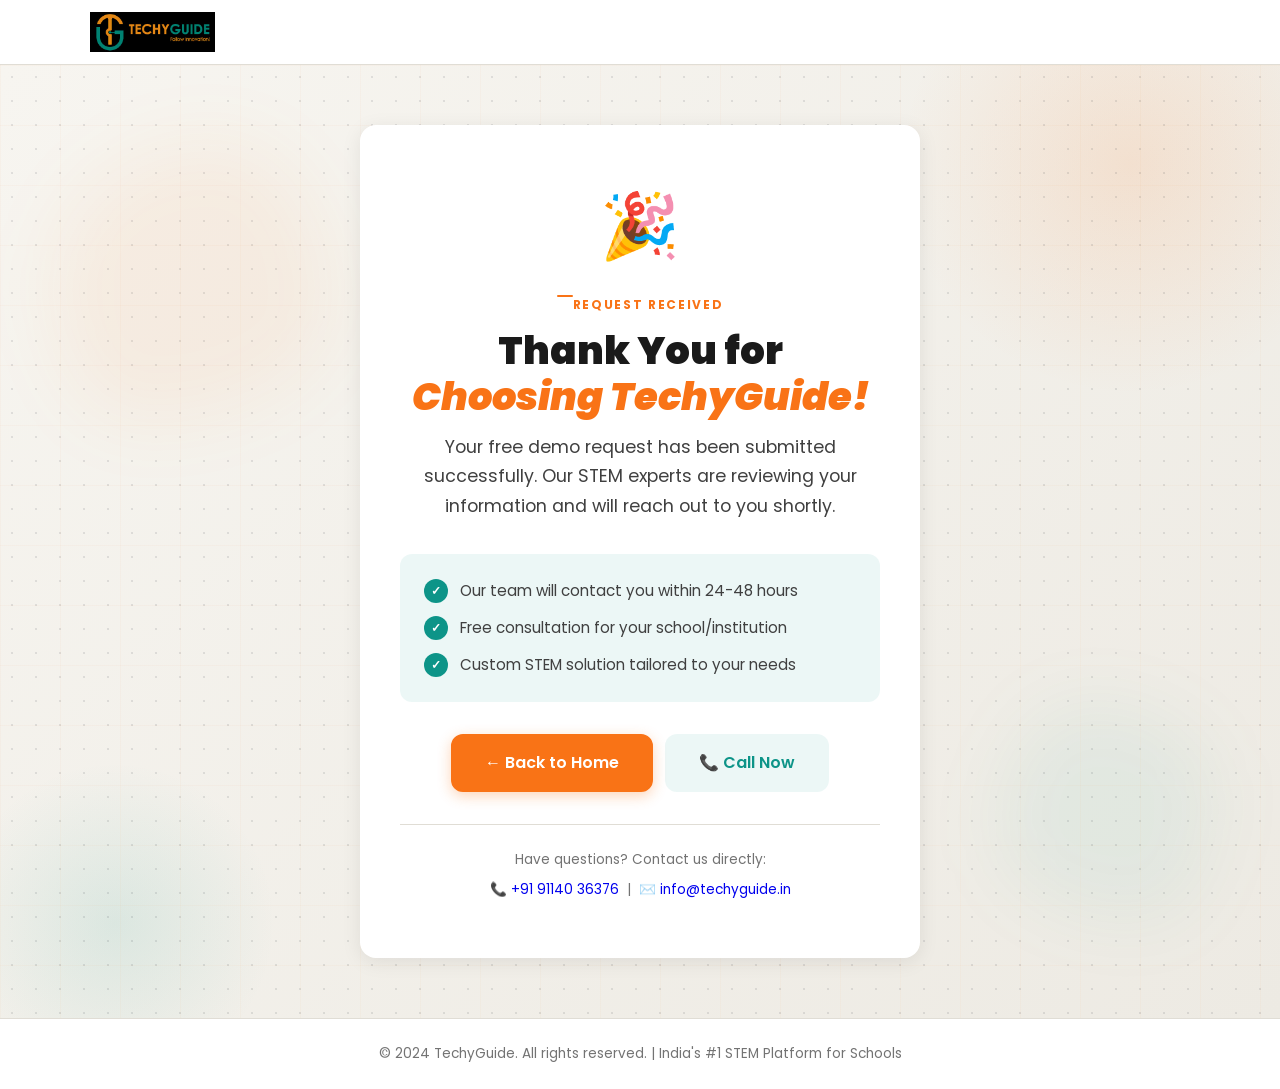
==== thankyou.html @ 362c81c4 "Add files via upload" ====
<!DOCTYPE html>
<html lang="en">
<head>
  <meta charset="UTF-8"/>
  <meta name="viewport" content="width=device-width, initial-scale=1.0"/>
  <meta name="description" content="Thank you for your interest in TechyGuide - India's #1 STEM Platform for Schools"/>
  <title>Thank You - TechyGuide</title>
  <link rel="preconnect" href="https://fonts.googleapis.com"/>
  <link rel="preconnect" href="https://fonts.gstatic.com" crossorigin/>
  <link href="https://fonts.googleapis.com/css2?family=Poppins:wght@300;400;500;600;700;800;900&display=swap" rel="stylesheet"/>
  <style>
    /* ═══════════════════════════════════════════════════════
       CSS VARIABLES & RESET
    ═══════════════════════════════════════════════════════ */
    :root {
      --fb: 'Poppins', -apple-system, BlinkMacSystemFont, sans-serif;
      --fd: 'Poppins', sans-serif;
      --orange: #F97316;
      --orange-d: #EA6C0B;
      --orange-bg: rgba(249,115,22,0.08);
      --teal: #0D9488;
      --teal-d: #0F766E;
      --teal-bg: rgba(13,148,136,0.08);
      --ink: #1a1a1a;
      --ink-2: #404040;
      --ink-3: #737373;
      --white: #FFFFFF;
      --bg: #F7F5F0;
      --bg-2: #EDEAE3;
      --border: #E0DDD5;
      --r-sm: 8px;
      --r-md: 12px;
      --r-lg: 16px;
      --sh: 0 4px 20px rgba(0,0,0,0.08);
      --t: 0.3s;
      --ease: cubic-bezier(0.4, 0, 0.2, 1);
    }

    * { margin: 0; padding: 0; box-sizing: border-box; }
    html { scroll-behavior: smooth; }
    body { font-family: var(--fb); background: var(--bg); color: var(--ink); line-height: 1.65; min-height: 100vh; display: flex; flex-direction: column; }
    img { max-width: 100%; display: block; }
    a { text-decoration: none; }

    /* ═══════════════════════════════════════════════════════
       LAYOUT
    ═══════════════════════════════════════════════════════ */
    .container {
      max-width: 1140px;
      margin: 0 auto;
      padding: 0 20px;
    }

    /* ═══════════════════════════════════════════════════════
       TYPOGRAPHY
    ═══════════════════════════════════════════════════════ */
    .section-label {
      font-family: var(--fb);
      font-size: .75rem;
      font-weight: 700;
      letter-spacing: .14em;
      text-transform: uppercase;
      color: var(--orange);
      margin-bottom: 14px;
    }
    .section-label::before {
      content: '';
      width: 16px;
      height: 2px;
      background: var(--orange);
      border-radius: 2px;
      display: block;
      margin-bottom: 8px;
    }

    /* ═══════════════════════════════════════════════════════
       BUTTONS
    ═══════════════════════════════════════════════════════ */
    .btn {
      display: inline-flex;
      align-items: center;
      justify-content: center;
      gap: 6px;
      font-family: var(--fb);
      font-size: .9rem;
      font-weight: 600;
      padding: 10px 20px;
      border-radius: var(--r-md);
      border: 2px solid transparent;
      cursor: pointer;
      transition: all var(--t) var(--ease);
      text-decoration: none;
    }
    .btn-primary {
      background: var(--orange);
      color: var(--white);
      border-color: var(--orange);
      box-shadow: 0 4px 14px rgba(249,115,22,.3);
    }
    .btn-primary:hover, .btn-primary:focus {
      background: var(--orange-d);
      border-color: var(--orange-d);
      transform: translateY(-2px);
      box-shadow: 0 6px 20px rgba(249,115,22,.4);
    }
    .btn-lg {
      padding: 14px 32px;
      font-size: 1rem;
    }

    /* ═══════════════════════════════════════════════════════
       NAVBAR
    ═══════════════════════════════════════════════════════ */
    .navbar {
      background: var(--white);
      position: sticky;
      top: 0;
      z-index: 100;
      border-bottom: 1px solid var(--border);
    }
    .nav-wrap {
      max-width: 1140px;
      margin: 0 auto;
      padding: 12px 20px;
      display: flex;
      align-items: center;
      justify-content: space-between;
    }
    .nav-logo img {
      height: 40px;
      width: auto;
    }

    /* ═══════════════════════════════════════════════════════
       MAIN CONTENT
    ═══════════════════════════════════════════════════════ */
    .thankyou-section {
      flex: 1;
      display: flex;
      align-items: center;
      justify-content: center;
      padding: 60px 20px;
      background: linear-gradient(135deg, var(--bg) 0%, var(--bg-2) 100%);
      position: relative;
      overflow: hidden;
    }

    /* ═══════════════════════════════════════════════════════
       ANIMATED BACKGROUND
    ═══════════════════════════════════════════════════════ */
    .thankyou-bg {
      position: absolute;
      inset: 0;
      pointer-events: none;
      z-index: 0;
    }

    /* Glowing orbs */
    .tbg-circle { position: absolute; border-radius: 50%; }
    .tbg-1 {
      width: 500px; height: 500px; top: -150px; right: -100px;
      background: radial-gradient(circle, rgba(249,115,22,.12) 0%, transparent 65%);
      animation: tbg-pulse 8s ease-in-out infinite;
    }
    .tbg-2 {
      width: 350px; height: 350px; bottom: -80px; left: -60px;
      background: radial-gradient(circle, rgba(13,148,136,.1) 0%, transparent 65%);
      animation: tbg-pulse 10s ease-in-out infinite reverse;
    }
    .tbg-3 {
      width: 200px; height: 200px; top: 40%; left: 35%;
      background: radial-gradient(circle, rgba(124,58,237,.06) 0%, transparent 65%);
      animation: tbg-drift 14s ease-in-out infinite;
    }
    @keyframes tbg-pulse {
      0%,100% { transform: scale(1); opacity: 1; }
      50% { transform: scale(1.15); opacity: .7; }
    }
    @keyframes tbg-drift {
      0%,100% { transform: translate(0, 0); }
      33% { transform: translate(30px, -20px); }
      66% { transform: translate(-20px, 15px); }
    }

    /* Dot grid */
    .tbg-dots {
      position: absolute; inset: 0;
      background-image: radial-gradient(circle, rgba(17,24,39,.1) 1px, transparent 1px);
      background-size: 24px 24px;
      animation: tbg-dots-shift 20s linear infinite;
    }
    @keyframes tbg-dots-shift {
      from { background-position: 0 0; }
      to { background-position: 48px 48px; }
    }

    /* Grid lines */
    .tbg-grid {
      position: absolute; inset: 0;
      background-image:
        linear-gradient(rgba(249,115,22,.03) 1px, transparent 1px),
        linear-gradient(90deg, rgba(249,115,22,.03) 1px, transparent 1px);
      background-size: 60px 60px;
      animation: tbg-grid-scroll 18s linear infinite;
    }
    @keyframes tbg-grid-scroll {
      from { background-position: 0 0; }
      to { background-position: 60px 60px; }
    }

    /* Particles */
    .tbg-particle {
      position: absolute; border-radius: 50%; pointer-events: none;
      animation: tbg-particle-rise linear infinite;
    }
    .tbp-1 { width: 5px; height: 5px; background: rgba(249,115,22,.5); left: 10%; bottom: -10px; animation-duration: 10s; animation-delay: 0s; }
    .tbp-2 { width: 3px; height: 3px; background: rgba(13,148,136,.5); left: 25%; bottom: -10px; animation-duration: 12s; animation-delay: 2s; }
    .tbp-3 { width: 6px; height: 6px; background: rgba(249,115,22,.35); left: 45%; bottom: -10px; animation-duration: 9s; animation-delay: 1s; }
    .tbp-4 { width: 4px; height: 4px; background: rgba(124,58,237,.4); left: 65%; bottom: -10px; animation-duration: 11s; animation-delay: 3s; }
    .tbp-5 { width: 5px; height: 5px; background: rgba(13,148,136,.45); left: 80%; bottom: -10px; animation-duration: 13s; animation-delay: 1.5s; }
    .tbp-6 { width: 3px; height: 3px; background: rgba(249,115,22,.5); left: 92%; bottom: -10px; animation-duration: 8s; animation-delay: 4s; }
    @keyframes tbg-particle-rise {
      0% { transform: translateY(0) scale(1); opacity: 0; }
      10% { opacity: 1; }
      90% { opacity: .5; }
      100% { transform: translateY(-120vh) scale(.3); opacity: 0; }
    }

    /* Morphing blobs */
    .tbg-morph { position: absolute; pointer-events: none; filter: blur(35px); }
    .tbg-morph-1 {
      width: 280px; height: 280px; top: 8%; left: 4%;
      background: rgba(249,115,22,.06);
      border-radius: 60% 40% 70% 30% / 50% 60% 40% 50%;
      animation: tbg-morph-shape 12s ease-in-out infinite, tbg-morph-move1 16s ease-in-out infinite;
    }
    .tbg-morph-2 {
      width: 220px; height: 220px; bottom: 10%; right: 5%;
      background: rgba(13,148,136,.05);
      border-radius: 40% 60% 30% 70% / 60% 40% 60% 40%;
      animation: tbg-morph-shape 10s ease-in-out infinite reverse, tbg-morph-move2 18s ease-in-out infinite;
    }
    @keyframes tbg-morph-shape {
      0%,100% { border-radius: 60% 40% 70% 30% / 50% 60% 40% 50%; }
      25% { border-radius: 30% 70% 40% 60% / 40% 50% 60% 50%; }
      50% { border-radius: 50% 50% 30% 70% / 70% 30% 50% 50%; }
      75% { border-radius: 70% 30% 60% 40% / 30% 70% 40% 60%; }
    }
    @keyframes tbg-morph-move1 {
      0%,100% { transform: translate(0, 0); }
      50% { transform: translate(40px, -30px); }
    }
    @keyframes tbg-morph-move2 {
      0%,100% { transform: translate(0, 0); }
      50% { transform: translate(-35px, 20px); }
    }

    .thankyou-card {
      background: var(--white);
      border-radius: var(--r-lg);
      padding: 48px 40px;
      max-width: 560px;
      width: 100%;
      text-align: center;
      box-shadow: var(--sh);
      position: relative;
      z-index: 1;
      animation: cardFloat 0.8s var(--ease) forwards;
      opacity: 0;
      transform: translateY(20px);
    }

    @keyframes cardFloat {
      to {
        opacity: 1;
        transform: translateY(0);
      }
    }

    .thankyou-icon {
      font-size: 4rem;
      margin-bottom: 16px;
      animation: iconPop 0.6s var(--ease) 0.3s forwards;
      opacity: 0;
      transform: scale(0.5);
    }

    @keyframes iconPop {
      to {
        opacity: 1;
        transform: scale(1);
      }
    }

    .thankyou-title {
      font-family: var(--fd);
      font-size: clamp(1.8rem, 5vw, 2.4rem);
      font-weight: 900;
      color: var(--ink);
      margin-bottom: 12px;
      line-height: 1.2;
    }
    .thankyou-title em {
      font-style: italic;
      color: var(--orange);
    }

    .thankyou-subtitle {
      font-size: 1.1rem;
      color: var(--ink-2);
      margin-bottom: 32px;
      line-height: 1.7;
    }

    .success-features {
      display: flex;
      flex-direction: column;
      gap: 12px;
      margin-bottom: 32px;
      text-align: left;
      padding: 24px;
      background: var(--teal-bg);
      border-radius: var(--r-md);
    }
    .sf-item {
      display: flex;
      align-items: center;
      gap: 12px;
      font-size: 0.95rem;
      color: var(--ink-2);
    }
    .sf-icon {
      width: 24px;
      height: 24px;
      background: var(--teal);
      color: var(--white);
      border-radius: 50%;
      display: flex;
      align-items: center;
      justify-content: center;
      font-size: 0.75rem;
      font-weight: 800;
      flex-shrink: 0;
    }

    .thankyou-actions {
      display: flex;
      flex-wrap: wrap;
      gap: 12px;
      justify-content: center;
    }

    .what-happens {
      margin-top: 32px;
      padding-top: 24px;
      border-top: 1px solid var(--border);
    }
    .what-happens p {
      font-size: 0.85rem;
      color: var(--ink-3);
      margin-bottom: 8px;
    }

    /* ═══════════════════════════════════════════════════════
       FOOTER
    ═══════════════════════════════════════════════════════ */
    .footer {
      background: var(--white);
      border-top: 1px solid var(--border);
      padding: 24px 20px;
      text-align: center;
    }
    .footer p {
      font-size: 0.85rem;
      color: var(--ink-3);
    }
    .footer a {
      color: var(--teal);
      font-weight: 600;
    }
    .footer a:hover {
      color: var(--teal-d);
      text-decoration: underline;
    }

    /* ═══════════════════════════════════════════════════════
       RESPONSIVE
    ═══════════════════════════════════════════════════════ */
    @media (max-width: 600px) {
      .thankyou-card {
        padding: 32px 24px;
      }
      .thankyou-actions {
        flex-direction: column;
      }
      .thankyou-actions .btn {
        width: 100%;
      }
    }
  </style>
</head>
<body>

  <!-- Navbar -->
  <header class="navbar">
    <div class="nav-wrap">
      <a href="index.html" class="nav-logo">
        <img src="assets/Logo_TG_Tagline 2.png" alt="TechyGuide Logo">
      </a>
    </div>
  </header>

  <!-- Thank You Section -->
  <section class="thankyou-section">
    <div class="thankyou-bg">
      <div class="tbg-circle tbg-1"></div>
      <div class="tbg-circle tbg-2"></div>
      <div class="tbg-circle tbg-3"></div>
      <div class="tbg-dots"></div>
      <div class="tbg-grid"></div>
      <div class="tbg-particle tbp-1"></div>
      <div class="tbg-particle tbp-2"></div>
      <div class="tbg-particle tbp-3"></div>
      <div class="tbg-particle tbp-4"></div>
      <div class="tbg-particle tbp-5"></div>
      <div class="tbg-particle tbp-6"></div>
      <div class="tbg-morph tbg-morph-1"></div>
      <div class="tbg-morph tbg-morph-2"></div>
    </div>
    <div class="container">
      <div class="thankyou-card">
        <div class="thankyou-icon">🎉</div>
        
        <div class="section-label" style="justify-content: center; display: flex;">Request Received</div>
        
        <h1 class="thankyou-title">Thank You for<br/><em>Choosing TechyGuide!</em></h1>
        
        <p class="thankyou-subtitle">
          Your free demo request has been submitted successfully. Our STEM experts are reviewing your information and will reach out to you shortly.
        </p>

        <div class="success-features">
          <div class="sf-item">
            <span class="sf-icon">✓</span>
            <span>Our team will contact you within 24-48 hours</span>
          </div>
          <div class="sf-item">
            <span class="sf-icon">✓</span>
            <span>Free consultation for your school/institution</span>
          </div>
          <div class="sf-item">
            <span class="sf-icon">✓</span>
            <span>Custom STEM solution tailored to your needs</span>
          </div>
        </div>

        <div class="thankyou-actions">
          <a href="index.html" class="btn btn-primary btn-lg">← Back to Home</a>
          <a href="tel:+919114036376" class="btn btn-lg" style="background: var(--teal-bg); color: var(--teal);">📞 Call Now</a>
        </div>

        <div class="what-happens">
          <p>Have questions? Contact us directly:</p>
          <p>
            📞 <a href="tel:+919114036376">+91 91140 36376</a> &nbsp;|&nbsp; 
            ✉️ <a href="mailto:info@techyguide.in">info@techyguide.in</a>
          </p>
        </div>
      </div>
    </div>
  </section>

  <!-- Footer -->
  <footer class="footer">
    <div class="container">
      <p>© 2024 TechyGuide. All rights reserved. | India's #1 STEM Platform for Schools</p>
    </div>
  </footer>

</body>
</html>
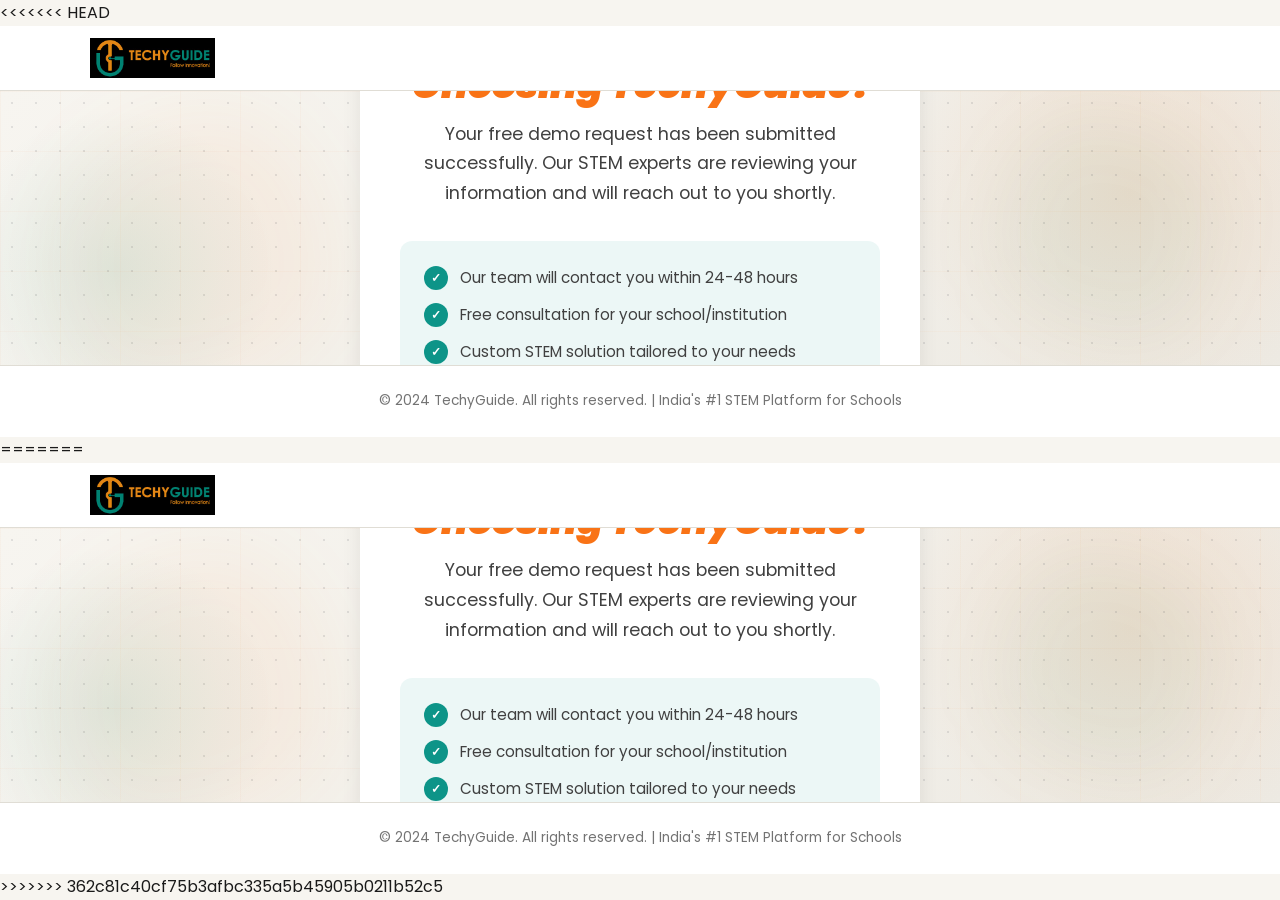
==== commit 47929bca: "Merge branch 'main' of https://github.com/one9santosh/Landing-Page-V2" ====
--- a/thankyou.html
+++ b/thankyou.html
@@ -1,481 +1,965 @@
-<!DOCTYPE html>
-<html lang="en">
-<head>
-  <meta charset="UTF-8"/>
-  <meta name="viewport" content="width=device-width, initial-scale=1.0"/>
-  <meta name="description" content="Thank you for your interest in TechyGuide - India's #1 STEM Platform for Schools"/>
-  <title>Thank You - TechyGuide</title>
-  <link rel="preconnect" href="https://fonts.googleapis.com"/>
-  <link rel="preconnect" href="https://fonts.gstatic.com" crossorigin/>
-  <link href="https://fonts.googleapis.com/css2?family=Poppins:wght@300;400;500;600;700;800;900&display=swap" rel="stylesheet"/>
-  <style>
-    /* ═══════════════════════════════════════════════════════
-       CSS VARIABLES & RESET
-    ═══════════════════════════════════════════════════════ */
-    :root {
-      --fb: 'Poppins', -apple-system, BlinkMacSystemFont, sans-serif;
-      --fd: 'Poppins', sans-serif;
-      --orange: #F97316;
-      --orange-d: #EA6C0B;
-      --orange-bg: rgba(249,115,22,0.08);
-      --teal: #0D9488;
-      --teal-d: #0F766E;
-      --teal-bg: rgba(13,148,136,0.08);
-      --ink: #1a1a1a;
-      --ink-2: #404040;
-      --ink-3: #737373;
-      --white: #FFFFFF;
-      --bg: #F7F5F0;
-      --bg-2: #EDEAE3;
-      --border: #E0DDD5;
-      --r-sm: 8px;
-      --r-md: 12px;
-      --r-lg: 16px;
-      --sh: 0 4px 20px rgba(0,0,0,0.08);
-      --t: 0.3s;
-      --ease: cubic-bezier(0.4, 0, 0.2, 1);
-    }
-
-    * { margin: 0; padding: 0; box-sizing: border-box; }
-    html { scroll-behavior: smooth; }
-    body { font-family: var(--fb); background: var(--bg); color: var(--ink); line-height: 1.65; min-height: 100vh; display: flex; flex-direction: column; }
-    img { max-width: 100%; display: block; }
-    a { text-decoration: none; }
-
-    /* ═══════════════════════════════════════════════════════
-       LAYOUT
-    ═══════════════════════════════════════════════════════ */
-    .container {
-      max-width: 1140px;
-      margin: 0 auto;
-      padding: 0 20px;
-    }
-
-    /* ═══════════════════════════════════════════════════════
-       TYPOGRAPHY
-    ═══════════════════════════════════════════════════════ */
-    .section-label {
-      font-family: var(--fb);
-      font-size: .75rem;
-      font-weight: 700;
-      letter-spacing: .14em;
-      text-transform: uppercase;
-      color: var(--orange);
-      margin-bottom: 14px;
-    }
-    .section-label::before {
-      content: '';
-      width: 16px;
-      height: 2px;
-      background: var(--orange);
-      border-radius: 2px;
-      display: block;
-      margin-bottom: 8px;
-    }
-
-    /* ═══════════════════════════════════════════════════════
-       BUTTONS
-    ═══════════════════════════════════════════════════════ */
-    .btn {
-      display: inline-flex;
-      align-items: center;
-      justify-content: center;
-      gap: 6px;
-      font-family: var(--fb);
-      font-size: .9rem;
-      font-weight: 600;
-      padding: 10px 20px;
-      border-radius: var(--r-md);
-      border: 2px solid transparent;
-      cursor: pointer;
-      transition: all var(--t) var(--ease);
-      text-decoration: none;
-    }
-    .btn-primary {
-      background: var(--orange);
-      color: var(--white);
-      border-color: var(--orange);
-      box-shadow: 0 4px 14px rgba(249,115,22,.3);
-    }
-    .btn-primary:hover, .btn-primary:focus {
-      background: var(--orange-d);
-      border-color: var(--orange-d);
-      transform: translateY(-2px);
-      box-shadow: 0 6px 20px rgba(249,115,22,.4);
-    }
-    .btn-lg {
-      padding: 14px 32px;
-      font-size: 1rem;
-    }
-
-    /* ═══════════════════════════════════════════════════════
-       NAVBAR
-    ═══════════════════════════════════════════════════════ */
-    .navbar {
-      background: var(--white);
-      position: sticky;
-      top: 0;
-      z-index: 100;
-      border-bottom: 1px solid var(--border);
-    }
-    .nav-wrap {
-      max-width: 1140px;
-      margin: 0 auto;
-      padding: 12px 20px;
-      display: flex;
-      align-items: center;
-      justify-content: space-between;
-    }
-    .nav-logo img {
-      height: 40px;
-      width: auto;
-    }
-
-    /* ═══════════════════════════════════════════════════════
-       MAIN CONTENT
-    ═══════════════════════════════════════════════════════ */
-    .thankyou-section {
-      flex: 1;
-      display: flex;
-      align-items: center;
-      justify-content: center;
-      padding: 60px 20px;
-      background: linear-gradient(135deg, var(--bg) 0%, var(--bg-2) 100%);
-      position: relative;
-      overflow: hidden;
-    }
-
-    /* ═══════════════════════════════════════════════════════
-       ANIMATED BACKGROUND
-    ═══════════════════════════════════════════════════════ */
-    .thankyou-bg {
-      position: absolute;
-      inset: 0;
-      pointer-events: none;
-      z-index: 0;
-    }
-
-    /* Glowing orbs */
-    .tbg-circle { position: absolute; border-radius: 50%; }
-    .tbg-1 {
-      width: 500px; height: 500px; top: -150px; right: -100px;
-      background: radial-gradient(circle, rgba(249,115,22,.12) 0%, transparent 65%);
-      animation: tbg-pulse 8s ease-in-out infinite;
-    }
-    .tbg-2 {
-      width: 350px; height: 350px; bottom: -80px; left: -60px;
-      background: radial-gradient(circle, rgba(13,148,136,.1) 0%, transparent 65%);
-      animation: tbg-pulse 10s ease-in-out infinite reverse;
-    }
-    .tbg-3 {
-      width: 200px; height: 200px; top: 40%; left: 35%;
-      background: radial-gradient(circle, rgba(124,58,237,.06) 0%, transparent 65%);
-      animation: tbg-drift 14s ease-in-out infinite;
-    }
-    @keyframes tbg-pulse {
-      0%,100% { transform: scale(1); opacity: 1; }
-      50% { transform: scale(1.15); opacity: .7; }
-    }
-    @keyframes tbg-drift {
-      0%,100% { transform: translate(0, 0); }
-      33% { transform: translate(30px, -20px); }
-      66% { transform: translate(-20px, 15px); }
-    }
-
-    /* Dot grid */
-    .tbg-dots {
-      position: absolute; inset: 0;
-      background-image: radial-gradient(circle, rgba(17,24,39,.1) 1px, transparent 1px);
-      background-size: 24px 24px;
-      animation: tbg-dots-shift 20s linear infinite;
-    }
-    @keyframes tbg-dots-shift {
-      from { background-position: 0 0; }
-      to { background-position: 48px 48px; }
-    }
-
-    /* Grid lines */
-    .tbg-grid {
-      position: absolute; inset: 0;
-      background-image:
-        linear-gradient(rgba(249,115,22,.03) 1px, transparent 1px),
-        linear-gradient(90deg, rgba(249,115,22,.03) 1px, transparent 1px);
-      background-size: 60px 60px;
-      animation: tbg-grid-scroll 18s linear infinite;
-    }
-    @keyframes tbg-grid-scroll {
-      from { background-position: 0 0; }
-      to { background-position: 60px 60px; }
-    }
-
-    /* Particles */
-    .tbg-particle {
-      position: absolute; border-radius: 50%; pointer-events: none;
-      animation: tbg-particle-rise linear infinite;
-    }
-    .tbp-1 { width: 5px; height: 5px; background: rgba(249,115,22,.5); left: 10%; bottom: -10px; animation-duration: 10s; animation-delay: 0s; }
-    .tbp-2 { width: 3px; height: 3px; background: rgba(13,148,136,.5); left: 25%; bottom: -10px; animation-duration: 12s; animation-delay: 2s; }
-    .tbp-3 { width: 6px; height: 6px; background: rgba(249,115,22,.35); left: 45%; bottom: -10px; animation-duration: 9s; animation-delay: 1s; }
-    .tbp-4 { width: 4px; height: 4px; background: rgba(124,58,237,.4); left: 65%; bottom: -10px; animation-duration: 11s; animation-delay: 3s; }
-    .tbp-5 { width: 5px; height: 5px; background: rgba(13,148,136,.45); left: 80%; bottom: -10px; animation-duration: 13s; animation-delay: 1.5s; }
-    .tbp-6 { width: 3px; height: 3px; background: rgba(249,115,22,.5); left: 92%; bottom: -10px; animation-duration: 8s; animation-delay: 4s; }
-    @keyframes tbg-particle-rise {
-      0% { transform: translateY(0) scale(1); opacity: 0; }
-      10% { opacity: 1; }
-      90% { opacity: .5; }
-      100% { transform: translateY(-120vh) scale(.3); opacity: 0; }
-    }
-
-    /* Morphing blobs */
-    .tbg-morph { position: absolute; pointer-events: none; filter: blur(35px); }
-    .tbg-morph-1 {
-      width: 280px; height: 280px; top: 8%; left: 4%;
-      background: rgba(249,115,22,.06);
-      border-radius: 60% 40% 70% 30% / 50% 60% 40% 50%;
-      animation: tbg-morph-shape 12s ease-in-out infinite, tbg-morph-move1 16s ease-in-out infinite;
-    }
-    .tbg-morph-2 {
-      width: 220px; height: 220px; bottom: 10%; right: 5%;
-      background: rgba(13,148,136,.05);
-      border-radius: 40% 60% 30% 70% / 60% 40% 60% 40%;
-      animation: tbg-morph-shape 10s ease-in-out infinite reverse, tbg-morph-move2 18s ease-in-out infinite;
-    }
-    @keyframes tbg-morph-shape {
-      0%,100% { border-radius: 60% 40% 70% 30% / 50% 60% 40% 50%; }
-      25% { border-radius: 30% 70% 40% 60% / 40% 50% 60% 50%; }
-      50% { border-radius: 50% 50% 30% 70% / 70% 30% 50% 50%; }
-      75% { border-radius: 70% 30% 60% 40% / 30% 70% 40% 60%; }
-    }
-    @keyframes tbg-morph-move1 {
-      0%,100% { transform: translate(0, 0); }
-      50% { transform: translate(40px, -30px); }
-    }
-    @keyframes tbg-morph-move2 {
-      0%,100% { transform: translate(0, 0); }
-      50% { transform: translate(-35px, 20px); }
-    }
-
-    .thankyou-card {
-      background: var(--white);
-      border-radius: var(--r-lg);
-      padding: 48px 40px;
-      max-width: 560px;
-      width: 100%;
-      text-align: center;
-      box-shadow: var(--sh);
-      position: relative;
-      z-index: 1;
-      animation: cardFloat 0.8s var(--ease) forwards;
-      opacity: 0;
-      transform: translateY(20px);
-    }
-
-    @keyframes cardFloat {
-      to {
-        opacity: 1;
-        transform: translateY(0);
-      }
-    }
-
-    .thankyou-icon {
-      font-size: 4rem;
-      margin-bottom: 16px;
-      animation: iconPop 0.6s var(--ease) 0.3s forwards;
-      opacity: 0;
-      transform: scale(0.5);
-    }
-
-    @keyframes iconPop {
-      to {
-        opacity: 1;
-        transform: scale(1);
-      }
-    }
-
-    .thankyou-title {
-      font-family: var(--fd);
-      font-size: clamp(1.8rem, 5vw, 2.4rem);
-      font-weight: 900;
-      color: var(--ink);
-      margin-bottom: 12px;
-      line-height: 1.2;
-    }
-    .thankyou-title em {
-      font-style: italic;
-      color: var(--orange);
-    }
-
-    .thankyou-subtitle {
-      font-size: 1.1rem;
-      color: var(--ink-2);
-      margin-bottom: 32px;
-      line-height: 1.7;
-    }
-
-    .success-features {
-      display: flex;
-      flex-direction: column;
-      gap: 12px;
-      margin-bottom: 32px;
-      text-align: left;
-      padding: 24px;
-      background: var(--teal-bg);
-      border-radius: var(--r-md);
-    }
-    .sf-item {
-      display: flex;
-      align-items: center;
-      gap: 12px;
-      font-size: 0.95rem;
-      color: var(--ink-2);
-    }
-    .sf-icon {
-      width: 24px;
-      height: 24px;
-      background: var(--teal);
-      color: var(--white);
-      border-radius: 50%;
-      display: flex;
-      align-items: center;
-      justify-content: center;
-      font-size: 0.75rem;
-      font-weight: 800;
-      flex-shrink: 0;
-    }
-
-    .thankyou-actions {
-      display: flex;
-      flex-wrap: wrap;
-      gap: 12px;
-      justify-content: center;
-    }
-
-    .what-happens {
-      margin-top: 32px;
-      padding-top: 24px;
-      border-top: 1px solid var(--border);
-    }
-    .what-happens p {
-      font-size: 0.85rem;
-      color: var(--ink-3);
-      margin-bottom: 8px;
-    }
-
-    /* ═══════════════════════════════════════════════════════
-       FOOTER
-    ═══════════════════════════════════════════════════════ */
-    .footer {
-      background: var(--white);
-      border-top: 1px solid var(--border);
-      padding: 24px 20px;
-      text-align: center;
-    }
-    .footer p {
-      font-size: 0.85rem;
-      color: var(--ink-3);
-    }
-    .footer a {
-      color: var(--teal);
-      font-weight: 600;
-    }
-    .footer a:hover {
-      color: var(--teal-d);
-      text-decoration: underline;
-    }
-
-    /* ═══════════════════════════════════════════════════════
-       RESPONSIVE
-    ═══════════════════════════════════════════════════════ */
-    @media (max-width: 600px) {
-      .thankyou-card {
-        padding: 32px 24px;
-      }
-      .thankyou-actions {
-        flex-direction: column;
-      }
-      .thankyou-actions .btn {
-        width: 100%;
-      }
-    }
-  </style>
-</head>
-<body>
-
-  <!-- Navbar -->
-  <header class="navbar">
-    <div class="nav-wrap">
-      <a href="index.html" class="nav-logo">
-        <img src="assets/Logo_TG_Tagline 2.png" alt="TechyGuide Logo">
-      </a>
-    </div>
-  </header>
-
-  <!-- Thank You Section -->
-  <section class="thankyou-section">
-    <div class="thankyou-bg">
-      <div class="tbg-circle tbg-1"></div>
-      <div class="tbg-circle tbg-2"></div>
-      <div class="tbg-circle tbg-3"></div>
-      <div class="tbg-dots"></div>
-      <div class="tbg-grid"></div>
-      <div class="tbg-particle tbp-1"></div>
-      <div class="tbg-particle tbp-2"></div>
-      <div class="tbg-particle tbp-3"></div>
-      <div class="tbg-particle tbp-4"></div>
-      <div class="tbg-particle tbp-5"></div>
-      <div class="tbg-particle tbp-6"></div>
-      <div class="tbg-morph tbg-morph-1"></div>
-      <div class="tbg-morph tbg-morph-2"></div>
-    </div>
-    <div class="container">
-      <div class="thankyou-card">
-        <div class="thankyou-icon">🎉</div>
-        
-        <div class="section-label" style="justify-content: center; display: flex;">Request Received</div>
-        
-        <h1 class="thankyou-title">Thank You for<br/><em>Choosing TechyGuide!</em></h1>
-        
-        <p class="thankyou-subtitle">
-          Your free demo request has been submitted successfully. Our STEM experts are reviewing your information and will reach out to you shortly.
-        </p>
-
-        <div class="success-features">
-          <div class="sf-item">
-            <span class="sf-icon">✓</span>
-            <span>Our team will contact you within 24-48 hours</span>
-          </div>
-          <div class="sf-item">
-            <span class="sf-icon">✓</span>
-            <span>Free consultation for your school/institution</span>
-          </div>
-          <div class="sf-item">
-            <span class="sf-icon">✓</span>
-            <span>Custom STEM solution tailored to your needs</span>
-          </div>
-        </div>
-
-        <div class="thankyou-actions">
-          <a href="index.html" class="btn btn-primary btn-lg">← Back to Home</a>
-          <a href="tel:+919114036376" class="btn btn-lg" style="background: var(--teal-bg); color: var(--teal);">📞 Call Now</a>
-        </div>
-
-        <div class="what-happens">
-          <p>Have questions? Contact us directly:</p>
-          <p>
-            📞 <a href="tel:+919114036376">+91 91140 36376</a> &nbsp;|&nbsp; 
-            ✉️ <a href="mailto:info@techyguide.in">info@techyguide.in</a>
-          </p>
-        </div>
-      </div>
-    </div>
-  </section>
-
-  <!-- Footer -->
-  <footer class="footer">
-    <div class="container">
-      <p>© 2024 TechyGuide. All rights reserved. | India's #1 STEM Platform for Schools</p>
-    </div>
-  </footer>
-
-</body>
-</html>
+<<<<<<< HEAD
+<!DOCTYPE html>
+<html lang="en">
+<head>
+  <meta charset="UTF-8"/>
+  <meta name="viewport" content="width=device-width, initial-scale=1.0"/>
+  <meta name="description" content="Thank you for your interest in TechyGuide - India's #1 STEM Platform for Schools"/>
+  <title>Thank You - TechyGuide</title>
+  <link rel="preconnect" href="https://fonts.googleapis.com"/>
+  <link rel="preconnect" href="https://fonts.gstatic.com" crossorigin/>
+  <link href="https://fonts.googleapis.com/css2?family=Poppins:wght@300;400;500;600;700;800;900&display=swap" rel="stylesheet"/>
+  <style>
+    /* ═══════════════════════════════════════════════════════
+       CSS VARIABLES & RESET
+    ═══════════════════════════════════════════════════════ */
+    :root {
+      --fb: 'Poppins', -apple-system, BlinkMacSystemFont, sans-serif;
+      --fd: 'Poppins', sans-serif;
+      --orange: #F97316;
+      --orange-d: #EA6C0B;
+      --orange-bg: rgba(249,115,22,0.08);
+      --teal: #0D9488;
+      --teal-d: #0F766E;
+      --teal-bg: rgba(13,148,136,0.08);
+      --ink: #1a1a1a;
+      --ink-2: #404040;
+      --ink-3: #737373;
+      --white: #FFFFFF;
+      --bg: #F7F5F0;
+      --bg-2: #EDEAE3;
+      --border: #E0DDD5;
+      --r-sm: 8px;
+      --r-md: 12px;
+      --r-lg: 16px;
+      --sh: 0 4px 20px rgba(0,0,0,0.08);
+      --t: 0.3s;
+      --ease: cubic-bezier(0.4, 0, 0.2, 1);
+    }
+
+    * { margin: 0; padding: 0; box-sizing: border-box; }
+    html { scroll-behavior: smooth; }
+    body { font-family: var(--fb); background: var(--bg); color: var(--ink); line-height: 1.65; min-height: 100vh; display: flex; flex-direction: column; }
+    img { max-width: 100%; display: block; }
+    a { text-decoration: none; }
+
+    /* ═══════════════════════════════════════════════════════
+       LAYOUT
+    ═══════════════════════════════════════════════════════ */
+    .container {
+      max-width: 1140px;
+      margin: 0 auto;
+      padding: 0 20px;
+    }
+
+    /* ═══════════════════════════════════════════════════════
+       TYPOGRAPHY
+    ═══════════════════════════════════════════════════════ */
+    .section-label {
+      font-family: var(--fb);
+      font-size: .75rem;
+      font-weight: 700;
+      letter-spacing: .14em;
+      text-transform: uppercase;
+      color: var(--orange);
+      margin-bottom: 14px;
+    }
+    .section-label::before {
+      content: '';
+      width: 16px;
+      height: 2px;
+      background: var(--orange);
+      border-radius: 2px;
+      display: block;
+      margin-bottom: 8px;
+    }
+
+    /* ═══════════════════════════════════════════════════════
+       BUTTONS
+    ═══════════════════════════════════════════════════════ */
+    .btn {
+      display: inline-flex;
+      align-items: center;
+      justify-content: center;
+      gap: 6px;
+      font-family: var(--fb);
+      font-size: .9rem;
+      font-weight: 600;
+      padding: 10px 20px;
+      border-radius: var(--r-md);
+      border: 2px solid transparent;
+      cursor: pointer;
+      transition: all var(--t) var(--ease);
+      text-decoration: none;
+    }
+    .btn-primary {
+      background: var(--orange);
+      color: var(--white);
+      border-color: var(--orange);
+      box-shadow: 0 4px 14px rgba(249,115,22,.3);
+    }
+    .btn-primary:hover, .btn-primary:focus {
+      background: var(--orange-d);
+      border-color: var(--orange-d);
+      transform: translateY(-2px);
+      box-shadow: 0 6px 20px rgba(249,115,22,.4);
+    }
+    .btn-lg {
+      padding: 14px 32px;
+      font-size: 1rem;
+    }
+
+    /* ═══════════════════════════════════════════════════════
+       NAVBAR
+    ═══════════════════════════════════════════════════════ */
+    .navbar {
+      background: var(--white);
+      position: sticky;
+      top: 0;
+      z-index: 100;
+      border-bottom: 1px solid var(--border);
+    }
+    .nav-wrap {
+      max-width: 1140px;
+      margin: 0 auto;
+      padding: 12px 20px;
+      display: flex;
+      align-items: center;
+      justify-content: space-between;
+    }
+    .nav-logo img {
+      height: 40px;
+      width: auto;
+    }
+
+    /* ═══════════════════════════════════════════════════════
+       MAIN CONTENT
+    ═══════════════════════════════════════════════════════ */
+    .thankyou-section {
+      flex: 1;
+      display: flex;
+      align-items: center;
+      justify-content: center;
+      padding: 60px 20px;
+      background: linear-gradient(135deg, var(--bg) 0%, var(--bg-2) 100%);
+      position: relative;
+      overflow: hidden;
+    }
+
+    /* ═══════════════════════════════════════════════════════
+       ANIMATED BACKGROUND
+    ═══════════════════════════════════════════════════════ */
+    .thankyou-bg {
+      position: absolute;
+      inset: 0;
+      pointer-events: none;
+      z-index: 0;
+    }
+
+    /* Glowing orbs */
+    .tbg-circle { position: absolute; border-radius: 50%; }
+    .tbg-1 {
+      width: 500px; height: 500px; top: -150px; right: -100px;
+      background: radial-gradient(circle, rgba(249,115,22,.12) 0%, transparent 65%);
+      animation: tbg-pulse 8s ease-in-out infinite;
+    }
+    .tbg-2 {
+      width: 350px; height: 350px; bottom: -80px; left: -60px;
+      background: radial-gradient(circle, rgba(13,148,136,.1) 0%, transparent 65%);
+      animation: tbg-pulse 10s ease-in-out infinite reverse;
+    }
+    .tbg-3 {
+      width: 200px; height: 200px; top: 40%; left: 35%;
+      background: radial-gradient(circle, rgba(124,58,237,.06) 0%, transparent 65%);
+      animation: tbg-drift 14s ease-in-out infinite;
+    }
+    @keyframes tbg-pulse {
+      0%,100% { transform: scale(1); opacity: 1; }
+      50% { transform: scale(1.15); opacity: .7; }
+    }
+    @keyframes tbg-drift {
+      0%,100% { transform: translate(0, 0); }
+      33% { transform: translate(30px, -20px); }
+      66% { transform: translate(-20px, 15px); }
+    }
+
+    /* Dot grid */
+    .tbg-dots {
+      position: absolute; inset: 0;
+      background-image: radial-gradient(circle, rgba(17,24,39,.1) 1px, transparent 1px);
+      background-size: 24px 24px;
+      animation: tbg-dots-shift 20s linear infinite;
+    }
+    @keyframes tbg-dots-shift {
+      from { background-position: 0 0; }
+      to { background-position: 48px 48px; }
+    }
+
+    /* Grid lines */
+    .tbg-grid {
+      position: absolute; inset: 0;
+      background-image:
+        linear-gradient(rgba(249,115,22,.03) 1px, transparent 1px),
+        linear-gradient(90deg, rgba(249,115,22,.03) 1px, transparent 1px);
+      background-size: 60px 60px;
+      animation: tbg-grid-scroll 18s linear infinite;
+    }
+    @keyframes tbg-grid-scroll {
+      from { background-position: 0 0; }
+      to { background-position: 60px 60px; }
+    }
+
+    /* Particles */
+    .tbg-particle {
+      position: absolute; border-radius: 50%; pointer-events: none;
+      animation: tbg-particle-rise linear infinite;
+    }
+    .tbp-1 { width: 5px; height: 5px; background: rgba(249,115,22,.5); left: 10%; bottom: -10px; animation-duration: 10s; animation-delay: 0s; }
+    .tbp-2 { width: 3px; height: 3px; background: rgba(13,148,136,.5); left: 25%; bottom: -10px; animation-duration: 12s; animation-delay: 2s; }
+    .tbp-3 { width: 6px; height: 6px; background: rgba(249,115,22,.35); left: 45%; bottom: -10px; animation-duration: 9s; animation-delay: 1s; }
+    .tbp-4 { width: 4px; height: 4px; background: rgba(124,58,237,.4); left: 65%; bottom: -10px; animation-duration: 11s; animation-delay: 3s; }
+    .tbp-5 { width: 5px; height: 5px; background: rgba(13,148,136,.45); left: 80%; bottom: -10px; animation-duration: 13s; animation-delay: 1.5s; }
+    .tbp-6 { width: 3px; height: 3px; background: rgba(249,115,22,.5); left: 92%; bottom: -10px; animation-duration: 8s; animation-delay: 4s; }
+    @keyframes tbg-particle-rise {
+      0% { transform: translateY(0) scale(1); opacity: 0; }
+      10% { opacity: 1; }
+      90% { opacity: .5; }
+      100% { transform: translateY(-120vh) scale(.3); opacity: 0; }
+    }
+
+    /* Morphing blobs */
+    .tbg-morph { position: absolute; pointer-events: none; filter: blur(35px); }
+    .tbg-morph-1 {
+      width: 280px; height: 280px; top: 8%; left: 4%;
+      background: rgba(249,115,22,.06);
+      border-radius: 60% 40% 70% 30% / 50% 60% 40% 50%;
+      animation: tbg-morph-shape 12s ease-in-out infinite, tbg-morph-move1 16s ease-in-out infinite;
+    }
+    .tbg-morph-2 {
+      width: 220px; height: 220px; bottom: 10%; right: 5%;
+      background: rgba(13,148,136,.05);
+      border-radius: 40% 60% 30% 70% / 60% 40% 60% 40%;
+      animation: tbg-morph-shape 10s ease-in-out infinite reverse, tbg-morph-move2 18s ease-in-out infinite;
+    }
+    @keyframes tbg-morph-shape {
+      0%,100% { border-radius: 60% 40% 70% 30% / 50% 60% 40% 50%; }
+      25% { border-radius: 30% 70% 40% 60% / 40% 50% 60% 50%; }
+      50% { border-radius: 50% 50% 30% 70% / 70% 30% 50% 50%; }
+      75% { border-radius: 70% 30% 60% 40% / 30% 70% 40% 60%; }
+    }
+    @keyframes tbg-morph-move1 {
+      0%,100% { transform: translate(0, 0); }
+      50% { transform: translate(40px, -30px); }
+    }
+    @keyframes tbg-morph-move2 {
+      0%,100% { transform: translate(0, 0); }
+      50% { transform: translate(-35px, 20px); }
+    }
+
+    .thankyou-card {
+      background: var(--white);
+      border-radius: var(--r-lg);
+      padding: 48px 40px;
+      max-width: 560px;
+      width: 100%;
+      text-align: center;
+      box-shadow: var(--sh);
+      position: relative;
+      z-index: 1;
+      animation: cardFloat 0.8s var(--ease) forwards;
+      opacity: 0;
+      transform: translateY(20px);
+    }
+
+    @keyframes cardFloat {
+      to {
+        opacity: 1;
+        transform: translateY(0);
+      }
+    }
+
+    .thankyou-icon {
+      font-size: 4rem;
+      margin-bottom: 16px;
+      animation: iconPop 0.6s var(--ease) 0.3s forwards;
+      opacity: 0;
+      transform: scale(0.5);
+    }
+
+    @keyframes iconPop {
+      to {
+        opacity: 1;
+        transform: scale(1);
+      }
+    }
+
+    .thankyou-title {
+      font-family: var(--fd);
+      font-size: clamp(1.8rem, 5vw, 2.4rem);
+      font-weight: 900;
+      color: var(--ink);
+      margin-bottom: 12px;
+      line-height: 1.2;
+    }
+    .thankyou-title em {
+      font-style: italic;
+      color: var(--orange);
+    }
+
+    .thankyou-subtitle {
+      font-size: 1.1rem;
+      color: var(--ink-2);
+      margin-bottom: 32px;
+      line-height: 1.7;
+    }
+
+    .success-features {
+      display: flex;
+      flex-direction: column;
+      gap: 12px;
+      margin-bottom: 32px;
+      text-align: left;
+      padding: 24px;
+      background: var(--teal-bg);
+      border-radius: var(--r-md);
+    }
+    .sf-item {
+      display: flex;
+      align-items: center;
+      gap: 12px;
+      font-size: 0.95rem;
+      color: var(--ink-2);
+    }
+    .sf-icon {
+      width: 24px;
+      height: 24px;
+      background: var(--teal);
+      color: var(--white);
+      border-radius: 50%;
+      display: flex;
+      align-items: center;
+      justify-content: center;
+      font-size: 0.75rem;
+      font-weight: 800;
+      flex-shrink: 0;
+    }
+
+    .thankyou-actions {
+      display: flex;
+      flex-wrap: wrap;
+      gap: 12px;
+      justify-content: center;
+    }
+
+    .what-happens {
+      margin-top: 32px;
+      padding-top: 24px;
+      border-top: 1px solid var(--border);
+    }
+    .what-happens p {
+      font-size: 0.85rem;
+      color: var(--ink-3);
+      margin-bottom: 8px;
+    }
+
+    /* ═══════════════════════════════════════════════════════
+       FOOTER
+    ═══════════════════════════════════════════════════════ */
+    .footer {
+      background: var(--white);
+      border-top: 1px solid var(--border);
+      padding: 24px 20px;
+      text-align: center;
+    }
+    .footer p {
+      font-size: 0.85rem;
+      color: var(--ink-3);
+    }
+    .footer a {
+      color: var(--teal);
+      font-weight: 600;
+    }
+    .footer a:hover {
+      color: var(--teal-d);
+      text-decoration: underline;
+    }
+
+    /* ═══════════════════════════════════════════════════════
+       RESPONSIVE
+    ═══════════════════════════════════════════════════════ */
+    @media (max-width: 600px) {
+      .thankyou-card {
+        padding: 32px 24px;
+      }
+      .thankyou-actions {
+        flex-direction: column;
+      }
+      .thankyou-actions .btn {
+        width: 100%;
+      }
+    }
+  </style>
+</head>
+<body>
+
+  <!-- Navbar -->
+  <header class="navbar">
+    <div class="nav-wrap">
+      <a href="index.html" class="nav-logo">
+        <img src="assets/Logo_TG_Tagline 2.png" alt="TechyGuide Logo">
+      </a>
+    </div>
+  </header>
+
+  <!-- Thank You Section -->
+  <section class="thankyou-section">
+    <div class="thankyou-bg">
+      <div class="tbg-circle tbg-1"></div>
+      <div class="tbg-circle tbg-2"></div>
+      <div class="tbg-circle tbg-3"></div>
+      <div class="tbg-dots"></div>
+      <div class="tbg-grid"></div>
+      <div class="tbg-particle tbp-1"></div>
+      <div class="tbg-particle tbp-2"></div>
+      <div class="tbg-particle tbp-3"></div>
+      <div class="tbg-particle tbp-4"></div>
+      <div class="tbg-particle tbp-5"></div>
+      <div class="tbg-particle tbp-6"></div>
+      <div class="tbg-morph tbg-morph-1"></div>
+      <div class="tbg-morph tbg-morph-2"></div>
+    </div>
+    <div class="container">
+      <div class="thankyou-card">
+        <div class="thankyou-icon">🎉</div>
+        
+        <div class="section-label" style="justify-content: center; display: flex;">Request Received</div>
+        
+        <h1 class="thankyou-title">Thank You for<br/><em>Choosing TechyGuide!</em></h1>
+        
+        <p class="thankyou-subtitle">
+          Your free demo request has been submitted successfully. Our STEM experts are reviewing your information and will reach out to you shortly.
+        </p>
+
+        <div class="success-features">
+          <div class="sf-item">
+            <span class="sf-icon">✓</span>
+            <span>Our team will contact you within 24-48 hours</span>
+          </div>
+          <div class="sf-item">
+            <span class="sf-icon">✓</span>
+            <span>Free consultation for your school/institution</span>
+          </div>
+          <div class="sf-item">
+            <span class="sf-icon">✓</span>
+            <span>Custom STEM solution tailored to your needs</span>
+          </div>
+        </div>
+
+        <div class="thankyou-actions">
+          <a href="index.html" class="btn btn-primary btn-lg">← Back to Home</a>
+          <a href="tel:+919114036376" class="btn btn-lg" style="background: var(--teal-bg); color: var(--teal);">📞 Call Now</a>
+        </div>
+
+        <div class="what-happens">
+          <p>Have questions? Contact us directly:</p>
+          <p>
+            📞 <a href="tel:+919114036376">+91 91140 36376</a> &nbsp;|&nbsp; 
+            ✉️ <a href="mailto:info@techyguide.in">info@techyguide.in</a>
+          </p>
+        </div>
+      </div>
+    </div>
+  </section>
+
+  <!-- Footer -->
+  <footer class="footer">
+    <div class="container">
+      <p>© 2024 TechyGuide. All rights reserved. | India's #1 STEM Platform for Schools</p>
+    </div>
+  </footer>
+
+</body>
+</html>
+=======
+<!DOCTYPE html>
+<html lang="en">
+<head>
+  <meta charset="UTF-8"/>
+  <meta name="viewport" content="width=device-width, initial-scale=1.0"/>
+  <meta name="description" content="Thank you for your interest in TechyGuide - India's #1 STEM Platform for Schools"/>
+  <title>Thank You - TechyGuide</title>
+  <link rel="preconnect" href="https://fonts.googleapis.com"/>
+  <link rel="preconnect" href="https://fonts.gstatic.com" crossorigin/>
+  <link href="https://fonts.googleapis.com/css2?family=Poppins:wght@300;400;500;600;700;800;900&display=swap" rel="stylesheet"/>
+  <style>
+    /* ═══════════════════════════════════════════════════════
+       CSS VARIABLES & RESET
+    ═══════════════════════════════════════════════════════ */
+    :root {
+      --fb: 'Poppins', -apple-system, BlinkMacSystemFont, sans-serif;
+      --fd: 'Poppins', sans-serif;
+      --orange: #F97316;
+      --orange-d: #EA6C0B;
+      --orange-bg: rgba(249,115,22,0.08);
+      --teal: #0D9488;
+      --teal-d: #0F766E;
+      --teal-bg: rgba(13,148,136,0.08);
+      --ink: #1a1a1a;
+      --ink-2: #404040;
+      --ink-3: #737373;
+      --white: #FFFFFF;
+      --bg: #F7F5F0;
+      --bg-2: #EDEAE3;
+      --border: #E0DDD5;
+      --r-sm: 8px;
+      --r-md: 12px;
+      --r-lg: 16px;
+      --sh: 0 4px 20px rgba(0,0,0,0.08);
+      --t: 0.3s;
+      --ease: cubic-bezier(0.4, 0, 0.2, 1);
+    }
+
+    * { margin: 0; padding: 0; box-sizing: border-box; }
+    html { scroll-behavior: smooth; }
+    body { font-family: var(--fb); background: var(--bg); color: var(--ink); line-height: 1.65; min-height: 100vh; display: flex; flex-direction: column; }
+    img { max-width: 100%; display: block; }
+    a { text-decoration: none; }
+
+    /* ═══════════════════════════════════════════════════════
+       LAYOUT
+    ═══════════════════════════════════════════════════════ */
+    .container {
+      max-width: 1140px;
+      margin: 0 auto;
+      padding: 0 20px;
+    }
+
+    /* ═══════════════════════════════════════════════════════
+       TYPOGRAPHY
+    ═══════════════════════════════════════════════════════ */
+    .section-label {
+      font-family: var(--fb);
+      font-size: .75rem;
+      font-weight: 700;
+      letter-spacing: .14em;
+      text-transform: uppercase;
+      color: var(--orange);
+      margin-bottom: 14px;
+    }
+    .section-label::before {
+      content: '';
+      width: 16px;
+      height: 2px;
+      background: var(--orange);
+      border-radius: 2px;
+      display: block;
+      margin-bottom: 8px;
+    }
+
+    /* ═══════════════════════════════════════════════════════
+       BUTTONS
+    ═══════════════════════════════════════════════════════ */
+    .btn {
+      display: inline-flex;
+      align-items: center;
+      justify-content: center;
+      gap: 6px;
+      font-family: var(--fb);
+      font-size: .9rem;
+      font-weight: 600;
+      padding: 10px 20px;
+      border-radius: var(--r-md);
+      border: 2px solid transparent;
+      cursor: pointer;
+      transition: all var(--t) var(--ease);
+      text-decoration: none;
+    }
+    .btn-primary {
+      background: var(--orange);
+      color: var(--white);
+      border-color: var(--orange);
+      box-shadow: 0 4px 14px rgba(249,115,22,.3);
+    }
+    .btn-primary:hover, .btn-primary:focus {
+      background: var(--orange-d);
+      border-color: var(--orange-d);
+      transform: translateY(-2px);
+      box-shadow: 0 6px 20px rgba(249,115,22,.4);
+    }
+    .btn-lg {
+      padding: 14px 32px;
+      font-size: 1rem;
+    }
+
+    /* ═══════════════════════════════════════════════════════
+       NAVBAR
+    ═══════════════════════════════════════════════════════ */
+    .navbar {
+      background: var(--white);
+      position: sticky;
+      top: 0;
+      z-index: 100;
+      border-bottom: 1px solid var(--border);
+    }
+    .nav-wrap {
+      max-width: 1140px;
+      margin: 0 auto;
+      padding: 12px 20px;
+      display: flex;
+      align-items: center;
+      justify-content: space-between;
+    }
+    .nav-logo img {
+      height: 40px;
+      width: auto;
+    }
+
+    /* ═══════════════════════════════════════════════════════
+       MAIN CONTENT
+    ═══════════════════════════════════════════════════════ */
+    .thankyou-section {
+      flex: 1;
+      display: flex;
+      align-items: center;
+      justify-content: center;
+      padding: 60px 20px;
+      background: linear-gradient(135deg, var(--bg) 0%, var(--bg-2) 100%);
+      position: relative;
+      overflow: hidden;
+    }
+
+    /* ═══════════════════════════════════════════════════════
+       ANIMATED BACKGROUND
+    ═══════════════════════════════════════════════════════ */
+    .thankyou-bg {
+      position: absolute;
+      inset: 0;
+      pointer-events: none;
+      z-index: 0;
+    }
+
+    /* Glowing orbs */
+    .tbg-circle { position: absolute; border-radius: 50%; }
+    .tbg-1 {
+      width: 500px; height: 500px; top: -150px; right: -100px;
+      background: radial-gradient(circle, rgba(249,115,22,.12) 0%, transparent 65%);
+      animation: tbg-pulse 8s ease-in-out infinite;
+    }
+    .tbg-2 {
+      width: 350px; height: 350px; bottom: -80px; left: -60px;
+      background: radial-gradient(circle, rgba(13,148,136,.1) 0%, transparent 65%);
+      animation: tbg-pulse 10s ease-in-out infinite reverse;
+    }
+    .tbg-3 {
+      width: 200px; height: 200px; top: 40%; left: 35%;
+      background: radial-gradient(circle, rgba(124,58,237,.06) 0%, transparent 65%);
+      animation: tbg-drift 14s ease-in-out infinite;
+    }
+    @keyframes tbg-pulse {
+      0%,100% { transform: scale(1); opacity: 1; }
+      50% { transform: scale(1.15); opacity: .7; }
+    }
+    @keyframes tbg-drift {
+      0%,100% { transform: translate(0, 0); }
+      33% { transform: translate(30px, -20px); }
+      66% { transform: translate(-20px, 15px); }
+    }
+
+    /* Dot grid */
+    .tbg-dots {
+      position: absolute; inset: 0;
+      background-image: radial-gradient(circle, rgba(17,24,39,.1) 1px, transparent 1px);
+      background-size: 24px 24px;
+      animation: tbg-dots-shift 20s linear infinite;
+    }
+    @keyframes tbg-dots-shift {
+      from { background-position: 0 0; }
+      to { background-position: 48px 48px; }
+    }
+
+    /* Grid lines */
+    .tbg-grid {
+      position: absolute; inset: 0;
+      background-image:
+        linear-gradient(rgba(249,115,22,.03) 1px, transparent 1px),
+        linear-gradient(90deg, rgba(249,115,22,.03) 1px, transparent 1px);
+      background-size: 60px 60px;
+      animation: tbg-grid-scroll 18s linear infinite;
+    }
+    @keyframes tbg-grid-scroll {
+      from { background-position: 0 0; }
+      to { background-position: 60px 60px; }
+    }
+
+    /* Particles */
+    .tbg-particle {
+      position: absolute; border-radius: 50%; pointer-events: none;
+      animation: tbg-particle-rise linear infinite;
+    }
+    .tbp-1 { width: 5px; height: 5px; background: rgba(249,115,22,.5); left: 10%; bottom: -10px; animation-duration: 10s; animation-delay: 0s; }
+    .tbp-2 { width: 3px; height: 3px; background: rgba(13,148,136,.5); left: 25%; bottom: -10px; animation-duration: 12s; animation-delay: 2s; }
+    .tbp-3 { width: 6px; height: 6px; background: rgba(249,115,22,.35); left: 45%; bottom: -10px; animation-duration: 9s; animation-delay: 1s; }
+    .tbp-4 { width: 4px; height: 4px; background: rgba(124,58,237,.4); left: 65%; bottom: -10px; animation-duration: 11s; animation-delay: 3s; }
+    .tbp-5 { width: 5px; height: 5px; background: rgba(13,148,136,.45); left: 80%; bottom: -10px; animation-duration: 13s; animation-delay: 1.5s; }
+    .tbp-6 { width: 3px; height: 3px; background: rgba(249,115,22,.5); left: 92%; bottom: -10px; animation-duration: 8s; animation-delay: 4s; }
+    @keyframes tbg-particle-rise {
+      0% { transform: translateY(0) scale(1); opacity: 0; }
+      10% { opacity: 1; }
+      90% { opacity: .5; }
+      100% { transform: translateY(-120vh) scale(.3); opacity: 0; }
+    }
+
+    /* Morphing blobs */
+    .tbg-morph { position: absolute; pointer-events: none; filter: blur(35px); }
+    .tbg-morph-1 {
+      width: 280px; height: 280px; top: 8%; left: 4%;
+      background: rgba(249,115,22,.06);
+      border-radius: 60% 40% 70% 30% / 50% 60% 40% 50%;
+      animation: tbg-morph-shape 12s ease-in-out infinite, tbg-morph-move1 16s ease-in-out infinite;
+    }
+    .tbg-morph-2 {
+      width: 220px; height: 220px; bottom: 10%; right: 5%;
+      background: rgba(13,148,136,.05);
+      border-radius: 40% 60% 30% 70% / 60% 40% 60% 40%;
+      animation: tbg-morph-shape 10s ease-in-out infinite reverse, tbg-morph-move2 18s ease-in-out infinite;
+    }
+    @keyframes tbg-morph-shape {
+      0%,100% { border-radius: 60% 40% 70% 30% / 50% 60% 40% 50%; }
+      25% { border-radius: 30% 70% 40% 60% / 40% 50% 60% 50%; }
+      50% { border-radius: 50% 50% 30% 70% / 70% 30% 50% 50%; }
+      75% { border-radius: 70% 30% 60% 40% / 30% 70% 40% 60%; }
+    }
+    @keyframes tbg-morph-move1 {
+      0%,100% { transform: translate(0, 0); }
+      50% { transform: translate(40px, -30px); }
+    }
+    @keyframes tbg-morph-move2 {
+      0%,100% { transform: translate(0, 0); }
+      50% { transform: translate(-35px, 20px); }
+    }
+
+    .thankyou-card {
+      background: var(--white);
+      border-radius: var(--r-lg);
+      padding: 48px 40px;
+      max-width: 560px;
+      width: 100%;
+      text-align: center;
+      box-shadow: var(--sh);
+      position: relative;
+      z-index: 1;
+      animation: cardFloat 0.8s var(--ease) forwards;
+      opacity: 0;
+      transform: translateY(20px);
+    }
+
+    @keyframes cardFloat {
+      to {
+        opacity: 1;
+        transform: translateY(0);
+      }
+    }
+
+    .thankyou-icon {
+      font-size: 4rem;
+      margin-bottom: 16px;
+      animation: iconPop 0.6s var(--ease) 0.3s forwards;
+      opacity: 0;
+      transform: scale(0.5);
+    }
+
+    @keyframes iconPop {
+      to {
+        opacity: 1;
+        transform: scale(1);
+      }
+    }
+
+    .thankyou-title {
+      font-family: var(--fd);
+      font-size: clamp(1.8rem, 5vw, 2.4rem);
+      font-weight: 900;
+      color: var(--ink);
+      margin-bottom: 12px;
+      line-height: 1.2;
+    }
+    .thankyou-title em {
+      font-style: italic;
+      color: var(--orange);
+    }
+
+    .thankyou-subtitle {
+      font-size: 1.1rem;
+      color: var(--ink-2);
+      margin-bottom: 32px;
+      line-height: 1.7;
+    }
+
+    .success-features {
+      display: flex;
+      flex-direction: column;
+      gap: 12px;
+      margin-bottom: 32px;
+      text-align: left;
+      padding: 24px;
+      background: var(--teal-bg);
+      border-radius: var(--r-md);
+    }
+    .sf-item {
+      display: flex;
+      align-items: center;
+      gap: 12px;
+      font-size: 0.95rem;
+      color: var(--ink-2);
+    }
+    .sf-icon {
+      width: 24px;
+      height: 24px;
+      background: var(--teal);
+      color: var(--white);
+      border-radius: 50%;
+      display: flex;
+      align-items: center;
+      justify-content: center;
+      font-size: 0.75rem;
+      font-weight: 800;
+      flex-shrink: 0;
+    }
+
+    .thankyou-actions {
+      display: flex;
+      flex-wrap: wrap;
+      gap: 12px;
+      justify-content: center;
+    }
+
+    .what-happens {
+      margin-top: 32px;
+      padding-top: 24px;
+      border-top: 1px solid var(--border);
+    }
+    .what-happens p {
+      font-size: 0.85rem;
+      color: var(--ink-3);
+      margin-bottom: 8px;
+    }
+
+    /* ═══════════════════════════════════════════════════════
+       FOOTER
+    ═══════════════════════════════════════════════════════ */
+    .footer {
+      background: var(--white);
+      border-top: 1px solid var(--border);
+      padding: 24px 20px;
+      text-align: center;
+    }
+    .footer p {
+      font-size: 0.85rem;
+      color: var(--ink-3);
+    }
+    .footer a {
+      color: var(--teal);
+      font-weight: 600;
+    }
+    .footer a:hover {
+      color: var(--teal-d);
+      text-decoration: underline;
+    }
+
+    /* ═══════════════════════════════════════════════════════
+       RESPONSIVE
+    ═══════════════════════════════════════════════════════ */
+    @media (max-width: 600px) {
+      .thankyou-card {
+        padding: 32px 24px;
+      }
+      .thankyou-actions {
+        flex-direction: column;
+      }
+      .thankyou-actions .btn {
+        width: 100%;
+      }
+    }
+  </style>
+</head>
+<body>
+
+  <!-- Navbar -->
+  <header class="navbar">
+    <div class="nav-wrap">
+      <a href="index.html" class="nav-logo">
+        <img src="assets/Logo_TG_Tagline 2.png" alt="TechyGuide Logo">
+      </a>
+    </div>
+  </header>
+
+  <!-- Thank You Section -->
+  <section class="thankyou-section">
+    <div class="thankyou-bg">
+      <div class="tbg-circle tbg-1"></div>
+      <div class="tbg-circle tbg-2"></div>
+      <div class="tbg-circle tbg-3"></div>
+      <div class="tbg-dots"></div>
+      <div class="tbg-grid"></div>
+      <div class="tbg-particle tbp-1"></div>
+      <div class="tbg-particle tbp-2"></div>
+      <div class="tbg-particle tbp-3"></div>
+      <div class="tbg-particle tbp-4"></div>
+      <div class="tbg-particle tbp-5"></div>
+      <div class="tbg-particle tbp-6"></div>
+      <div class="tbg-morph tbg-morph-1"></div>
+      <div class="tbg-morph tbg-morph-2"></div>
+    </div>
+    <div class="container">
+      <div class="thankyou-card">
+        <div class="thankyou-icon">🎉</div>
+        
+        <div class="section-label" style="justify-content: center; display: flex;">Request Received</div>
+        
+        <h1 class="thankyou-title">Thank You for<br/><em>Choosing TechyGuide!</em></h1>
+        
+        <p class="thankyou-subtitle">
+          Your free demo request has been submitted successfully. Our STEM experts are reviewing your information and will reach out to you shortly.
+        </p>
+
+        <div class="success-features">
+          <div class="sf-item">
+            <span class="sf-icon">✓</span>
+            <span>Our team will contact you within 24-48 hours</span>
+          </div>
+          <div class="sf-item">
+            <span class="sf-icon">✓</span>
+            <span>Free consultation for your school/institution</span>
+          </div>
+          <div class="sf-item">
+            <span class="sf-icon">✓</span>
+            <span>Custom STEM solution tailored to your needs</span>
+          </div>
+        </div>
+
+        <div class="thankyou-actions">
+          <a href="index.html" class="btn btn-primary btn-lg">← Back to Home</a>
+          <a href="tel:+919114036376" class="btn btn-lg" style="background: var(--teal-bg); color: var(--teal);">📞 Call Now</a>
+        </div>
+
+        <div class="what-happens">
+          <p>Have questions? Contact us directly:</p>
+          <p>
+            📞 <a href="tel:+919114036376">+91 91140 36376</a> &nbsp;|&nbsp; 
+            ✉️ <a href="mailto:info@techyguide.in">info@techyguide.in</a>
+          </p>
+        </div>
+      </div>
+    </div>
+  </section>
+
+  <!-- Footer -->
+  <footer class="footer">
+    <div class="container">
+      <p>© 2024 TechyGuide. All rights reserved. | India's #1 STEM Platform for Schools</p>
+    </div>
+  </footer>
+
+</body>
+</html>
+>>>>>>> 362c81c40cf75b3afbc335a5b45905b0211b52c5
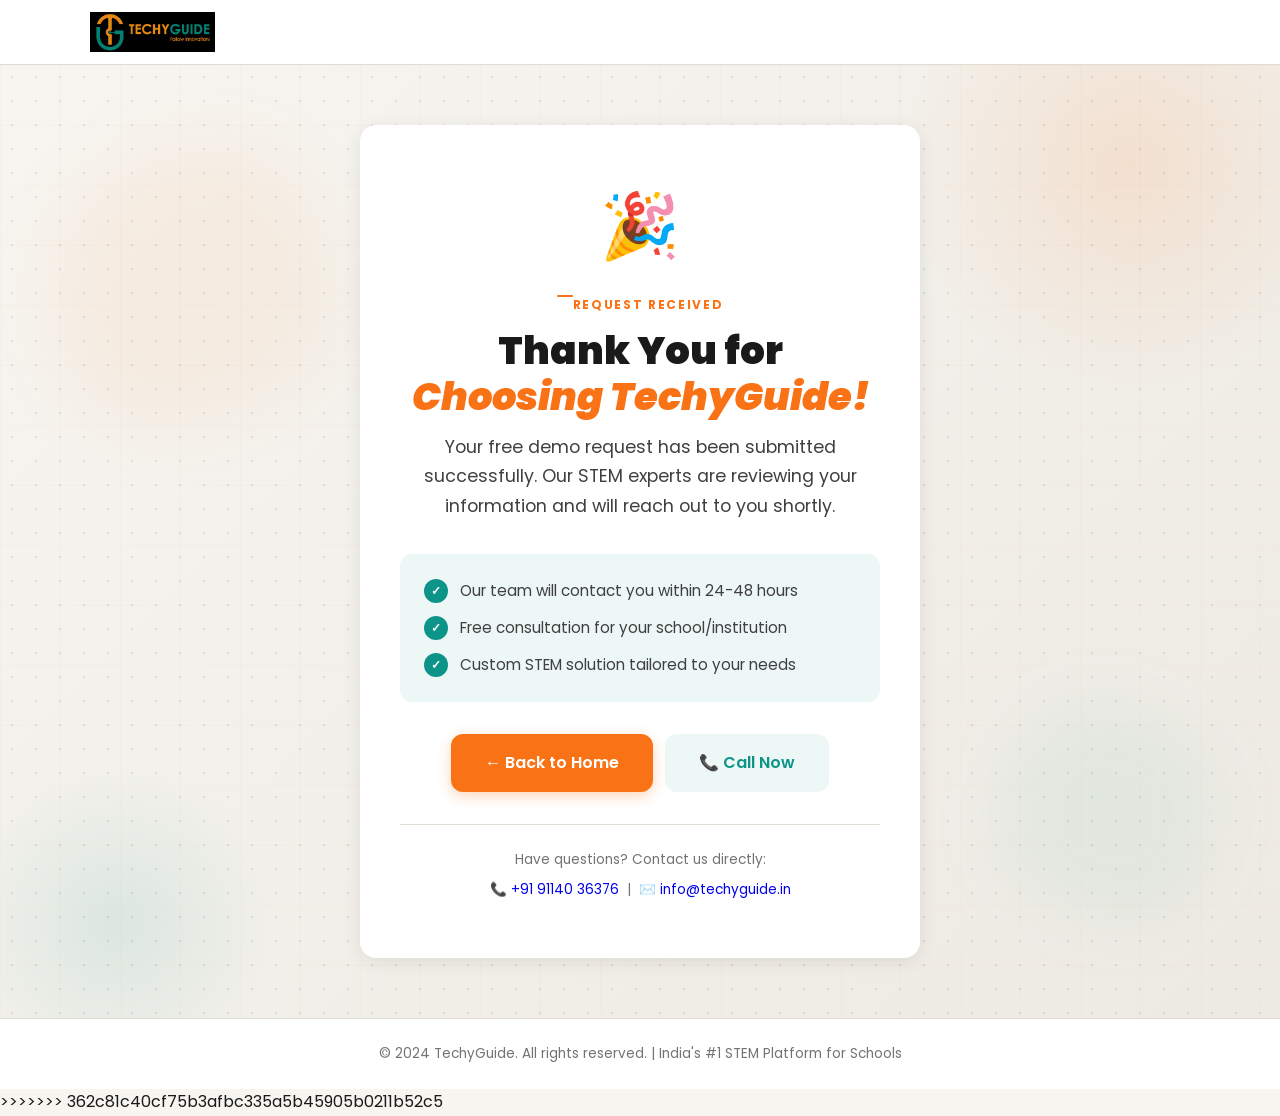
==== commit 3ec00eca: "upadetd" ====
--- a/thankyou.html
+++ b/thankyou.html
@@ -1,4 +1,4 @@
-<<<<<<< HEAD
+
 <!DOCTYPE html>
 <html lang="en">
 <head>
@@ -480,486 +480,4 @@
 
 </body>
 </html>
-=======
-<!DOCTYPE html>
-<html lang="en">
-<head>
-  <meta charset="UTF-8"/>
-  <meta name="viewport" content="width=device-width, initial-scale=1.0"/>
-  <meta name="description" content="Thank you for your interest in TechyGuide - India's #1 STEM Platform for Schools"/>
-  <title>Thank You - TechyGuide</title>
-  <link rel="preconnect" href="https://fonts.googleapis.com"/>
-  <link rel="preconnect" href="https://fonts.gstatic.com" crossorigin/>
-  <link href="https://fonts.googleapis.com/css2?family=Poppins:wght@300;400;500;600;700;800;900&display=swap" rel="stylesheet"/>
-  <style>
-    /* ═══════════════════════════════════════════════════════
-       CSS VARIABLES & RESET
-    ═══════════════════════════════════════════════════════ */
-    :root {
-      --fb: 'Poppins', -apple-system, BlinkMacSystemFont, sans-serif;
-      --fd: 'Poppins', sans-serif;
-      --orange: #F97316;
-      --orange-d: #EA6C0B;
-      --orange-bg: rgba(249,115,22,0.08);
-      --teal: #0D9488;
-      --teal-d: #0F766E;
-      --teal-bg: rgba(13,148,136,0.08);
-      --ink: #1a1a1a;
-      --ink-2: #404040;
-      --ink-3: #737373;
-      --white: #FFFFFF;
-      --bg: #F7F5F0;
-      --bg-2: #EDEAE3;
-      --border: #E0DDD5;
-      --r-sm: 8px;
-      --r-md: 12px;
-      --r-lg: 16px;
-      --sh: 0 4px 20px rgba(0,0,0,0.08);
-      --t: 0.3s;
-      --ease: cubic-bezier(0.4, 0, 0.2, 1);
-    }
-
-    * { margin: 0; padding: 0; box-sizing: border-box; }
-    html { scroll-behavior: smooth; }
-    body { font-family: var(--fb); background: var(--bg); color: var(--ink); line-height: 1.65; min-height: 100vh; display: flex; flex-direction: column; }
-    img { max-width: 100%; display: block; }
-    a { text-decoration: none; }
-
-    /* ═══════════════════════════════════════════════════════
-       LAYOUT
-    ═══════════════════════════════════════════════════════ */
-    .container {
-      max-width: 1140px;
-      margin: 0 auto;
-      padding: 0 20px;
-    }
-
-    /* ═══════════════════════════════════════════════════════
-       TYPOGRAPHY
-    ═══════════════════════════════════════════════════════ */
-    .section-label {
-      font-family: var(--fb);
-      font-size: .75rem;
-      font-weight: 700;
-      letter-spacing: .14em;
-      text-transform: uppercase;
-      color: var(--orange);
-      margin-bottom: 14px;
-    }
-    .section-label::before {
-      content: '';
-      width: 16px;
-      height: 2px;
-      background: var(--orange);
-      border-radius: 2px;
-      display: block;
-      margin-bottom: 8px;
-    }
-
-    /* ═══════════════════════════════════════════════════════
-       BUTTONS
-    ═══════════════════════════════════════════════════════ */
-    .btn {
-      display: inline-flex;
-      align-items: center;
-      justify-content: center;
-      gap: 6px;
-      font-family: var(--fb);
-      font-size: .9rem;
-      font-weight: 600;
-      padding: 10px 20px;
-      border-radius: var(--r-md);
-      border: 2px solid transparent;
-      cursor: pointer;
-      transition: all var(--t) var(--ease);
-      text-decoration: none;
-    }
-    .btn-primary {
-      background: var(--orange);
-      color: var(--white);
-      border-color: var(--orange);
-      box-shadow: 0 4px 14px rgba(249,115,22,.3);
-    }
-    .btn-primary:hover, .btn-primary:focus {
-      background: var(--orange-d);
-      border-color: var(--orange-d);
-      transform: translateY(-2px);
-      box-shadow: 0 6px 20px rgba(249,115,22,.4);
-    }
-    .btn-lg {
-      padding: 14px 32px;
-      font-size: 1rem;
-    }
-
-    /* ═══════════════════════════════════════════════════════
-       NAVBAR
-    ═══════════════════════════════════════════════════════ */
-    .navbar {
-      background: var(--white);
-      position: sticky;
-      top: 0;
-      z-index: 100;
-      border-bottom: 1px solid var(--border);
-    }
-    .nav-wrap {
-      max-width: 1140px;
-      margin: 0 auto;
-      padding: 12px 20px;
-      display: flex;
-      align-items: center;
-      justify-content: space-between;
-    }
-    .nav-logo img {
-      height: 40px;
-      width: auto;
-    }
-
-    /* ═══════════════════════════════════════════════════════
-       MAIN CONTENT
-    ═══════════════════════════════════════════════════════ */
-    .thankyou-section {
-      flex: 1;
-      display: flex;
-      align-items: center;
-      justify-content: center;
-      padding: 60px 20px;
-      background: linear-gradient(135deg, var(--bg) 0%, var(--bg-2) 100%);
-      position: relative;
-      overflow: hidden;
-    }
-
-    /* ═══════════════════════════════════════════════════════
-       ANIMATED BACKGROUND
-    ═══════════════════════════════════════════════════════ */
-    .thankyou-bg {
-      position: absolute;
-      inset: 0;
-      pointer-events: none;
-      z-index: 0;
-    }
-
-    /* Glowing orbs */
-    .tbg-circle { position: absolute; border-radius: 50%; }
-    .tbg-1 {
-      width: 500px; height: 500px; top: -150px; right: -100px;
-      background: radial-gradient(circle, rgba(249,115,22,.12) 0%, transparent 65%);
-      animation: tbg-pulse 8s ease-in-out infinite;
-    }
-    .tbg-2 {
-      width: 350px; height: 350px; bottom: -80px; left: -60px;
-      background: radial-gradient(circle, rgba(13,148,136,.1) 0%, transparent 65%);
-      animation: tbg-pulse 10s ease-in-out infinite reverse;
-    }
-    .tbg-3 {
-      width: 200px; height: 200px; top: 40%; left: 35%;
-      background: radial-gradient(circle, rgba(124,58,237,.06) 0%, transparent 65%);
-      animation: tbg-drift 14s ease-in-out infinite;
-    }
-    @keyframes tbg-pulse {
-      0%,100% { transform: scale(1); opacity: 1; }
-      50% { transform: scale(1.15); opacity: .7; }
-    }
-    @keyframes tbg-drift {
-      0%,100% { transform: translate(0, 0); }
-      33% { transform: translate(30px, -20px); }
-      66% { transform: translate(-20px, 15px); }
-    }
-
-    /* Dot grid */
-    .tbg-dots {
-      position: absolute; inset: 0;
-      background-image: radial-gradient(circle, rgba(17,24,39,.1) 1px, transparent 1px);
-      background-size: 24px 24px;
-      animation: tbg-dots-shift 20s linear infinite;
-    }
-    @keyframes tbg-dots-shift {
-      from { background-position: 0 0; }
-      to { background-position: 48px 48px; }
-    }
-
-    /* Grid lines */
-    .tbg-grid {
-      position: absolute; inset: 0;
-      background-image:
-        linear-gradient(rgba(249,115,22,.03) 1px, transparent 1px),
-        linear-gradient(90deg, rgba(249,115,22,.03) 1px, transparent 1px);
-      background-size: 60px 60px;
-      animation: tbg-grid-scroll 18s linear infinite;
-    }
-    @keyframes tbg-grid-scroll {
-      from { background-position: 0 0; }
-      to { background-position: 60px 60px; }
-    }
-
-    /* Particles */
-    .tbg-particle {
-      position: absolute; border-radius: 50%; pointer-events: none;
-      animation: tbg-particle-rise linear infinite;
-    }
-    .tbp-1 { width: 5px; height: 5px; background: rgba(249,115,22,.5); left: 10%; bottom: -10px; animation-duration: 10s; animation-delay: 0s; }
-    .tbp-2 { width: 3px; height: 3px; background: rgba(13,148,136,.5); left: 25%; bottom: -10px; animation-duration: 12s; animation-delay: 2s; }
-    .tbp-3 { width: 6px; height: 6px; background: rgba(249,115,22,.35); left: 45%; bottom: -10px; animation-duration: 9s; animation-delay: 1s; }
-    .tbp-4 { width: 4px; height: 4px; background: rgba(124,58,237,.4); left: 65%; bottom: -10px; animation-duration: 11s; animation-delay: 3s; }
-    .tbp-5 { width: 5px; height: 5px; background: rgba(13,148,136,.45); left: 80%; bottom: -10px; animation-duration: 13s; animation-delay: 1.5s; }
-    .tbp-6 { width: 3px; height: 3px; background: rgba(249,115,22,.5); left: 92%; bottom: -10px; animation-duration: 8s; animation-delay: 4s; }
-    @keyframes tbg-particle-rise {
-      0% { transform: translateY(0) scale(1); opacity: 0; }
-      10% { opacity: 1; }
-      90% { opacity: .5; }
-      100% { transform: translateY(-120vh) scale(.3); opacity: 0; }
-    }
-
-    /* Morphing blobs */
-    .tbg-morph { position: absolute; pointer-events: none; filter: blur(35px); }
-    .tbg-morph-1 {
-      width: 280px; height: 280px; top: 8%; left: 4%;
-      background: rgba(249,115,22,.06);
-      border-radius: 60% 40% 70% 30% / 50% 60% 40% 50%;
-      animation: tbg-morph-shape 12s ease-in-out infinite, tbg-morph-move1 16s ease-in-out infinite;
-    }
-    .tbg-morph-2 {
-      width: 220px; height: 220px; bottom: 10%; right: 5%;
-      background: rgba(13,148,136,.05);
-      border-radius: 40% 60% 30% 70% / 60% 40% 60% 40%;
-      animation: tbg-morph-shape 10s ease-in-out infinite reverse, tbg-morph-move2 18s ease-in-out infinite;
-    }
-    @keyframes tbg-morph-shape {
-      0%,100% { border-radius: 60% 40% 70% 30% / 50% 60% 40% 50%; }
-      25% { border-radius: 30% 70% 40% 60% / 40% 50% 60% 50%; }
-      50% { border-radius: 50% 50% 30% 70% / 70% 30% 50% 50%; }
-      75% { border-radius: 70% 30% 60% 40% / 30% 70% 40% 60%; }
-    }
-    @keyframes tbg-morph-move1 {
-      0%,100% { transform: translate(0, 0); }
-      50% { transform: translate(40px, -30px); }
-    }
-    @keyframes tbg-morph-move2 {
-      0%,100% { transform: translate(0, 0); }
-      50% { transform: translate(-35px, 20px); }
-    }
-
-    .thankyou-card {
-      background: var(--white);
-      border-radius: var(--r-lg);
-      padding: 48px 40px;
-      max-width: 560px;
-      width: 100%;
-      text-align: center;
-      box-shadow: var(--sh);
-      position: relative;
-      z-index: 1;
-      animation: cardFloat 0.8s var(--ease) forwards;
-      opacity: 0;
-      transform: translateY(20px);
-    }
-
-    @keyframes cardFloat {
-      to {
-        opacity: 1;
-        transform: translateY(0);
-      }
-    }
-
-    .thankyou-icon {
-      font-size: 4rem;
-      margin-bottom: 16px;
-      animation: iconPop 0.6s var(--ease) 0.3s forwards;
-      opacity: 0;
-      transform: scale(0.5);
-    }
-
-    @keyframes iconPop {
-      to {
-        opacity: 1;
-        transform: scale(1);
-      }
-    }
-
-    .thankyou-title {
-      font-family: var(--fd);
-      font-size: clamp(1.8rem, 5vw, 2.4rem);
-      font-weight: 900;
-      color: var(--ink);
-      margin-bottom: 12px;
-      line-height: 1.2;
-    }
-    .thankyou-title em {
-      font-style: italic;
-      color: var(--orange);
-    }
-
-    .thankyou-subtitle {
-      font-size: 1.1rem;
-      color: var(--ink-2);
-      margin-bottom: 32px;
-      line-height: 1.7;
-    }
-
-    .success-features {
-      display: flex;
-      flex-direction: column;
-      gap: 12px;
-      margin-bottom: 32px;
-      text-align: left;
-      padding: 24px;
-      background: var(--teal-bg);
-      border-radius: var(--r-md);
-    }
-    .sf-item {
-      display: flex;
-      align-items: center;
-      gap: 12px;
-      font-size: 0.95rem;
-      color: var(--ink-2);
-    }
-    .sf-icon {
-      width: 24px;
-      height: 24px;
-      background: var(--teal);
-      color: var(--white);
-      border-radius: 50%;
-      display: flex;
-      align-items: center;
-      justify-content: center;
-      font-size: 0.75rem;
-      font-weight: 800;
-      flex-shrink: 0;
-    }
-
-    .thankyou-actions {
-      display: flex;
-      flex-wrap: wrap;
-      gap: 12px;
-      justify-content: center;
-    }
-
-    .what-happens {
-      margin-top: 32px;
-      padding-top: 24px;
-      border-top: 1px solid var(--border);
-    }
-    .what-happens p {
-      font-size: 0.85rem;
-      color: var(--ink-3);
-      margin-bottom: 8px;
-    }
-
-    /* ═══════════════════════════════════════════════════════
-       FOOTER
-    ═══════════════════════════════════════════════════════ */
-    .footer {
-      background: var(--white);
-      border-top: 1px solid var(--border);
-      padding: 24px 20px;
-      text-align: center;
-    }
-    .footer p {
-      font-size: 0.85rem;
-      color: var(--ink-3);
-    }
-    .footer a {
-      color: var(--teal);
-      font-weight: 600;
-    }
-    .footer a:hover {
-      color: var(--teal-d);
-      text-decoration: underline;
-    }
-
-    /* ═══════════════════════════════════════════════════════
-       RESPONSIVE
-    ═══════════════════════════════════════════════════════ */
-    @media (max-width: 600px) {
-      .thankyou-card {
-        padding: 32px 24px;
-      }
-      .thankyou-actions {
-        flex-direction: column;
-      }
-      .thankyou-actions .btn {
-        width: 100%;
-      }
-    }
-  </style>
-</head>
-<body>
-
-  <!-- Navbar -->
-  <header class="navbar">
-    <div class="nav-wrap">
-      <a href="index.html" class="nav-logo">
-        <img src="assets/Logo_TG_Tagline 2.png" alt="TechyGuide Logo">
-      </a>
-    </div>
-  </header>
-
-  <!-- Thank You Section -->
-  <section class="thankyou-section">
-    <div class="thankyou-bg">
-      <div class="tbg-circle tbg-1"></div>
-      <div class="tbg-circle tbg-2"></div>
-      <div class="tbg-circle tbg-3"></div>
-      <div class="tbg-dots"></div>
-      <div class="tbg-grid"></div>
-      <div class="tbg-particle tbp-1"></div>
-      <div class="tbg-particle tbp-2"></div>
-      <div class="tbg-particle tbp-3"></div>
-      <div class="tbg-particle tbp-4"></div>
-      <div class="tbg-particle tbp-5"></div>
-      <div class="tbg-particle tbp-6"></div>
-      <div class="tbg-morph tbg-morph-1"></div>
-      <div class="tbg-morph tbg-morph-2"></div>
-    </div>
-    <div class="container">
-      <div class="thankyou-card">
-        <div class="thankyou-icon">🎉</div>
-        
-        <div class="section-label" style="justify-content: center; display: flex;">Request Received</div>
-        
-        <h1 class="thankyou-title">Thank You for<br/><em>Choosing TechyGuide!</em></h1>
-        
-        <p class="thankyou-subtitle">
-          Your free demo request has been submitted successfully. Our STEM experts are reviewing your information and will reach out to you shortly.
-        </p>
-
-        <div class="success-features">
-          <div class="sf-item">
-            <span class="sf-icon">✓</span>
-            <span>Our team will contact you within 24-48 hours</span>
-          </div>
-          <div class="sf-item">
-            <span class="sf-icon">✓</span>
-            <span>Free consultation for your school/institution</span>
-          </div>
-          <div class="sf-item">
-            <span class="sf-icon">✓</span>
-            <span>Custom STEM solution tailored to your needs</span>
-          </div>
-        </div>
-
-        <div class="thankyou-actions">
-          <a href="index.html" class="btn btn-primary btn-lg">← Back to Home</a>
-          <a href="tel:+919114036376" class="btn btn-lg" style="background: var(--teal-bg); color: var(--teal);">📞 Call Now</a>
-        </div>
-
-        <div class="what-happens">
-          <p>Have questions? Contact us directly:</p>
-          <p>
-            📞 <a href="tel:+919114036376">+91 91140 36376</a> &nbsp;|&nbsp; 
-            ✉️ <a href="mailto:info@techyguide.in">info@techyguide.in</a>
-          </p>
-        </div>
-      </div>
-    </div>
-  </section>
-
-  <!-- Footer -->
-  <footer class="footer">
-    <div class="container">
-      <p>© 2024 TechyGuide. All rights reserved. | India's #1 STEM Platform for Schools</p>
-    </div>
-  </footer>
-
-</body>
-</html>
 >>>>>>> 362c81c40cf75b3afbc335a5b45905b0211b52c5
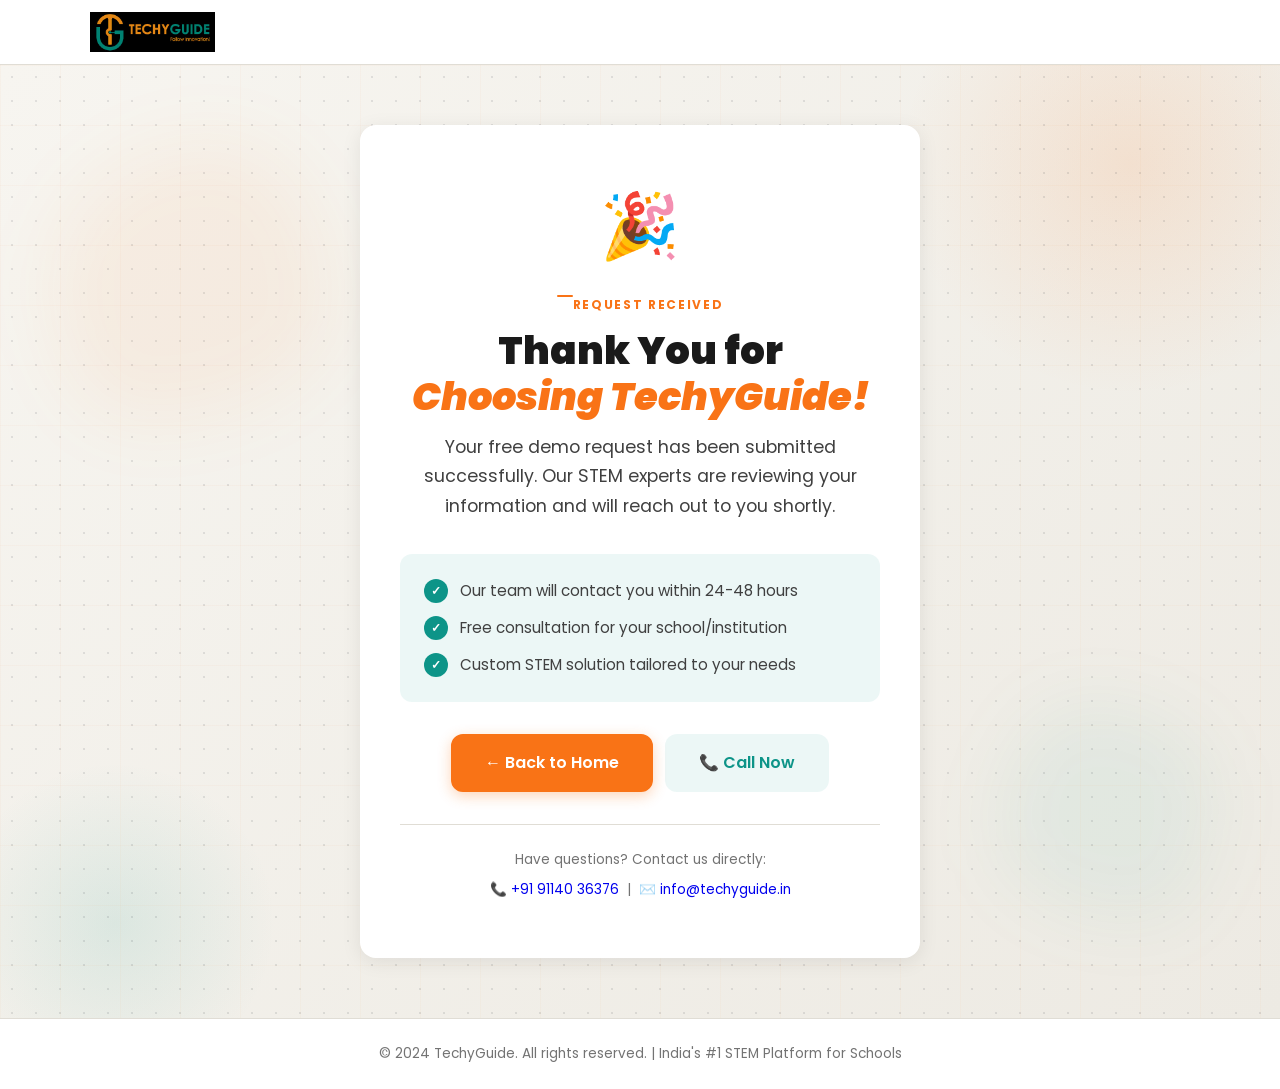
==== commit 1c06c61c: "Perf: compress lab2 3.4MB->56KB, lab3 4.1MB->58KB, Hero1 4MB->105KB, STEM Lab 255KB->62KB" ====
--- a/thankyou.html
+++ b/thankyou.html
@@ -480,4 +480,4 @@
 
 </body>
 </html>
->>>>>>> 362c81c40cf75b3afbc335a5b45905b0211b52c5
+
